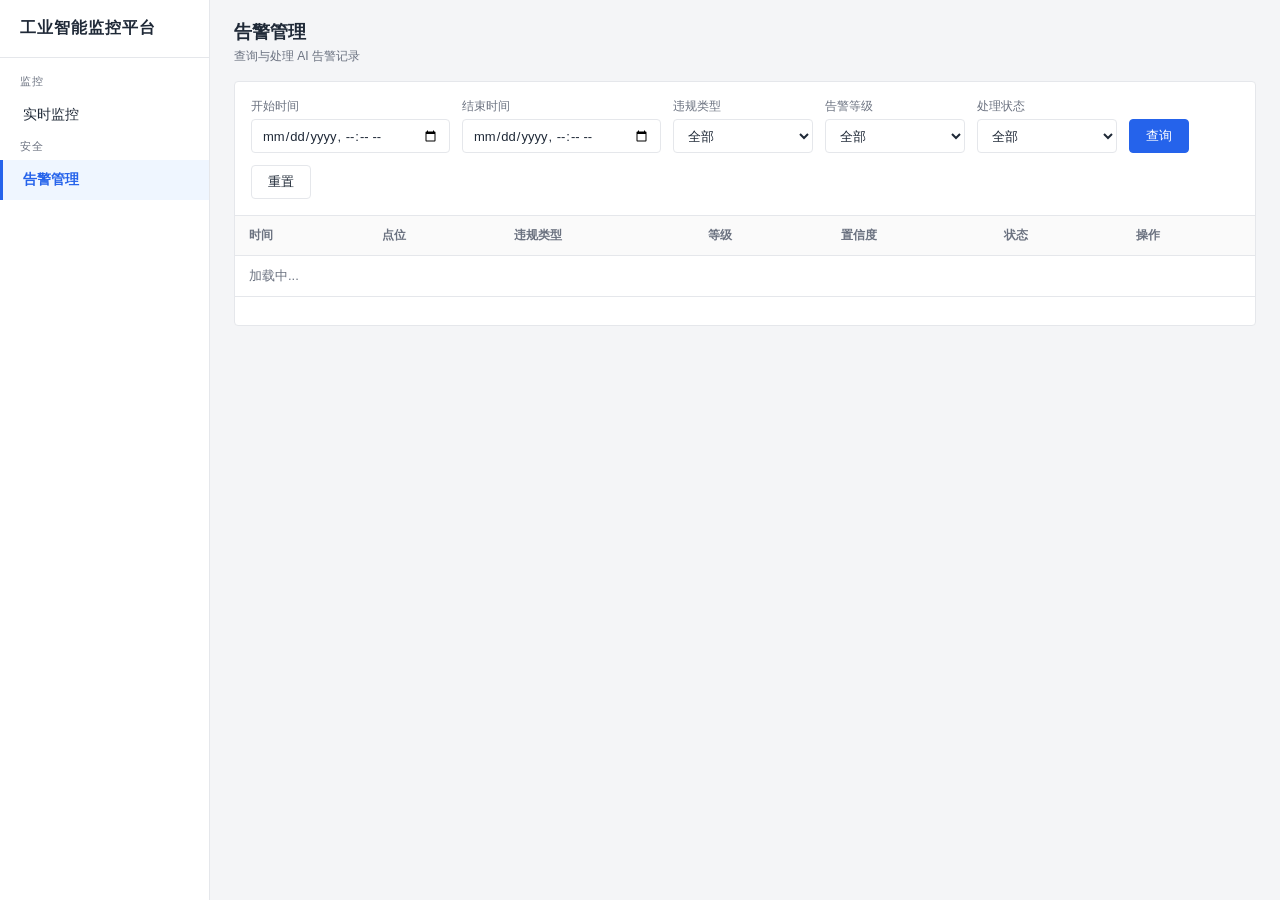
==== alarms.html @ d2040ad8 "feat(R3): 新增告警管理页，支持筛选、分页与处理/误报驳回" ====
<!DOCTYPE html>
<html lang="zh-CN">
<head>
  <meta charset="UTF-8">
  <meta name="viewport" content="width=device-width, initial-scale=1.0">
  <title>告警管理 - 多模态工业智能监控平台</title>
  <link rel="stylesheet" href="./css/admin.css">
</head>
<body>

<div class="admin-layout">

  <!-- 左侧导航 -->
  <aside class="admin-sidebar">
    <div class="admin-logo">工业智能监控平台</div>
    <nav class="admin-menu">
      <div class="menu-group">监控</div>
      <a href="./index.html">实时监控</a>
      <div class="menu-group">安全</div>
      <a href="./alarms.html" class="active">告警管理</a>
    </nav>
  </aside>

  <!-- 右侧内容 -->
  <main class="admin-main">
    <h1 class="admin-page-title">告警管理</h1>
    <p class="admin-page-sub">查询与处理 AI 告警记录</p>

    <div class="admin-card">
      <!-- 筛选栏 -->
      <div class="filter-bar">
        <div class="filter-item">
          <label>开始时间</label>
          <input type="datetime-local" id="startTime">
        </div>
        <div class="filter-item">
          <label>结束时间</label>
          <input type="datetime-local" id="endTime">
        </div>
        <div class="filter-item">
          <label>违规类型</label>
          <select id="violationType">
            <option value="">全部</option>
            <option>抽烟</option>
            <option>未戴安全帽</option>
            <option>打架斗殴</option>
            <option>火灾</option>
            <option>攀爬围墙</option>
          </select>
        </div>
        <div class="filter-item">
          <label>告警等级</label>
          <select id="level">
            <option value="">全部</option>
            <option value="1">一级</option>
            <option value="2">二级</option>
            <option value="3">三级</option>
          </select>
        </div>
        <div class="filter-item">
          <label>处理状态</label>
          <select id="status">
            <option value="">全部</option>
            <option>待处理</option>
            <option>已处理</option>
            <option>已驳回</option>
          </select>
        </div>
        <button class="btn btn-primary" id="btnSearch">查询</button>
        <button class="btn" id="btnReset">重置</button>
      </div>

      <!-- 列表 -->
      <div class="admin-table-wrap">
        <table class="admin-table">
          <thead>
            <tr>
              <th>时间</th>
              <th>点位</th>
              <th>违规类型</th>
              <th>等级</th>
              <th>置信度</th>
              <th>状态</th>
              <th>操作</th>
            </tr>
          </thead>
          <tbody id="tbody">
            <tr><td colspan="7" class="empty-state">加载中...</td></tr>
          </tbody>
        </table>
      </div>

      <!-- 分页 -->
      <div class="pagination" id="pagination"></div>
    </div>
  </main>
</div>

<!-- 处理弹窗 -->
<div class="modal-mask" id="modalMask">
  <div class="modal">
    <div class="modal-header" id="modalTitle">标记已处理</div>
    <div class="modal-body">
      <div class="modal-tip" id="modalTip">请填写整改备注</div>
      <textarea id="modalRemark" placeholder="请填写备注..."></textarea>
    </div>
    <div class="modal-footer">
      <button class="btn" id="btnCancel">取消</button>
      <button class="btn btn-primary" id="btnConfirm">确认</button>
    </div>
  </div>
</div>

<script src="./js/alarms.js"></script>
</body>
</html>
---- css/admin.css ----
/* ============================================
   工业后台统一样式 — 白底 / 浅灰背景 / 细边框
   供 alarms / devices / dashboard / reports / settings / logs 等页面共用
   ============================================ */

:root {
  --admin-bg: #f4f5f7;
  --admin-panel: #ffffff;
  --admin-border: #e5e7eb;
  --admin-text: #1f2937;
  --admin-text-dim: #6b7280;
  --admin-primary: #2563eb;
  --admin-primary-hover: #1d4ed8;
  --admin-sidebar-w: 210px;
  /* 告警等级三色 */
  --level-1: #d93025; /* 一级：红 */
  --level-2: #e8871e; /* 二级：橙 */
  --level-3: #e0b400; /* 三级：黄 */
  --status-pending: #b45309;
  --status-done: #15803d;
  --status-rejected: #6b7280;
}

* { box-sizing: border-box; margin: 0; padding: 0; }

html, body {
  height: 100%;
}

body {
  background: var(--admin-bg);
  color: var(--admin-text);
  font-family: "PingFang SC", "Microsoft YaHei", -apple-system, sans-serif;
  font-size: 14px;
}

a { text-decoration: none; color: inherit; }

/* ===== 布局：左侧导航 + 右侧内容 ===== */
.admin-layout {
  display: flex;
  min-height: 100vh;
}

/* ===== 左侧导航 ===== */
.admin-sidebar {
  width: var(--admin-sidebar-w);
  flex-shrink: 0;
  background: var(--admin-panel);
  border-right: 1px solid var(--admin-border);
  display: flex;
  flex-direction: column;
  position: sticky;
  top: 0;
  height: 100vh;
}

.admin-logo {
  padding: 18px 20px;
  font-size: 16px;
  font-weight: 700;
  border-bottom: 1px solid var(--admin-border);
  color: var(--admin-text);
  letter-spacing: 1px;
}

.admin-menu {
  padding: 12px 0;
  flex: 1;
}

.admin-menu .menu-group {
  padding: 4px 20px 6px;
  font-size: 11px;
  color: var(--admin-text-dim);
  letter-spacing: 1px;
}

.admin-menu a {
  display: block;
  padding: 11px 20px;
  font-size: 14px;
  color: var(--admin-text);
  border-left: 3px solid transparent;
  transition: all 0.15s;
}

.admin-menu a:hover {
  background: #f3f4f6;
  color: var(--admin-primary);
}

.admin-menu a.active {
  background: #eff6ff;
  color: var(--admin-primary);
  border-left-color: var(--admin-primary);
  font-weight: 600;
}

/* ===== 右侧内容区 ===== */
.admin-main {
  flex: 1;
  min-width: 0;
  padding: 20px 24px;
}

.admin-page-title {
  font-size: 18px;
  font-weight: 700;
  margin-bottom: 4px;
}

.admin-page-sub {
  font-size: 12px;
  color: var(--admin-text-dim);
  margin-bottom: 16px;
}

/* ===== 卡片 ===== */
.admin-card {
  background: var(--admin-panel);
  border: 1px solid var(--admin-border);
  border-radius: 4px;
}

/* ===== 筛选栏 ===== */
.filter-bar {
  display: flex;
  flex-wrap: wrap;
  align-items: flex-end;
  gap: 12px;
  padding: 16px;
  border-bottom: 1px solid var(--admin-border);
}

.filter-item {
  display: flex;
  flex-direction: column;
  gap: 4px;
}

.filter-item label {
  font-size: 12px;
  color: var(--admin-text-dim);
}

.filter-item input,
.filter-item select {
  height: 34px;
  padding: 0 10px;
  border: 1px solid var(--admin-border);
  border-radius: 4px;
  font-size: 13px;
  font-family: inherit;
  color: var(--admin-text);
  background: #fff;
  outline: none;
  min-width: 140px;
}

.filter-item input:focus,
.filter-item select:focus {
  border-color: var(--admin-primary);
}

.filter-item input[type="datetime-local"],
.filter-item input[type="date"] {
  min-width: 170px;
}

/* ===== 按钮 ===== */
.btn {
  height: 34px;
  padding: 0 16px;
  border: 1px solid var(--admin-border);
  border-radius: 4px;
  font-size: 13px;
  font-family: inherit;
  cursor: pointer;
  background: #fff;
  color: var(--admin-text);
  transition: all 0.15s;
  white-space: nowrap;
}

.btn:hover { border-color: var(--admin-primary); color: var(--admin-primary); }

.btn-primary {
  background: var(--admin-primary);
  border-color: var(--admin-primary);
  color: #fff;
}

.btn-primary:hover {
  background: var(--admin-primary-hover);
  border-color: var(--admin-primary-hover);
  color: #fff;
}

.btn-sm {
  height: 28px;
  padding: 0 10px;
  font-size: 12px;
}

/* ===== 表格 ===== */
.admin-table-wrap {
  overflow-x: auto;
}

.admin-table {
  width: 100%;
  border-collapse: collapse;
  font-size: 13px;
}

.admin-table th,
.admin-table td {
  padding: 11px 14px;
  text-align: left;
  border-bottom: 1px solid var(--admin-border);
  white-space: nowrap;
}

.admin-table th {
  background: #fafafa;
  color: var(--admin-text-dim);
  font-weight: 600;
  font-size: 12px;
}

.admin-table tbody tr:hover {
  background: #fafafa;
}

.admin-table td.dim {
  color: var(--admin-text-dim);
}

.admin-table .col-ops {
  display: flex;
  gap: 8px;
}

/* ===== 标签 ===== */
.tag {
  display: inline-block;
  padding: 2px 10px;
  border-radius: 3px;
  font-size: 12px;
  line-height: 20px;
  color: #fff;
}

.tag-level-1 { background: var(--level-1); }
.tag-level-2 { background: var(--level-2); }
.tag-level-3 { background: var(--level-3); }

.tag-status-pending {
  background: #fff7ed;
  color: var(--status-pending);
  border: 1px solid #fed7aa;
}

.tag-status-done {
  background: #f0fdf4;
  color: var(--status-done);
  border: 1px solid #bbf7d0;
}

.tag-status-rejected {
  background: #f3f4f6;
  color: var(--status-rejected);
  border: 1px solid #e5e7eb;
}

/* ===== 分页 ===== */
.pagination {
  display: flex;
  align-items: center;
  justify-content: flex-end;
  gap: 8px;
  padding: 14px 16px;
  font-size: 13px;
  color: var(--admin-text-dim);
}

.pagination .page-btn {
  min-width: 30px;
  height: 30px;
  padding: 0 8px;
  border: 1px solid var(--admin-border);
  border-radius: 4px;
  background: #fff;
  cursor: pointer;
  font-size: 13px;
  color: var(--admin-text);
}

.pagination .page-btn:hover { border-color: var(--admin-primary); color: var(--admin-primary); }
.pagination .page-btn:disabled { cursor: not-allowed; color: #c0c4cc; }
.pagination .page-btn.current {
  background: var(--admin-primary);
  border-color: var(--admin-primary);
  color: #fff;
}

/* ===== 弹窗 ===== */
.modal-mask {
  position: fixed;
  inset: 0;
  background: rgba(0, 0, 0, 0.35);
  display: none;
  align-items: center;
  justify-content: center;
  z-index: 200;
}

.modal-mask.show { display: flex; }

.modal {
  width: 420px;
  max-width: 92vw;
  background: #fff;
  border-radius: 6px;
  overflow: hidden;
}

.modal-header {
  padding: 16px 18px;
  font-size: 15px;
  font-weight: 700;
  border-bottom: 1px solid var(--admin-border);
}

.modal-body {
  padding: 18px;
}

.modal-body textarea {
  width: 100%;
  min-height: 90px;
  padding: 10px;
  border: 1px solid var(--admin-border);
  border-radius: 4px;
  font-size: 13px;
  font-family: inherit;
  resize: vertical;
  outline: none;
}

.modal-body textarea:focus { border-color: var(--admin-primary); }

.modal-body .modal-tip {
  font-size: 12px;
  color: var(--admin-text-dim);
  margin-bottom: 8px;
}

.modal-footer {
  padding: 12px 18px;
  display: flex;
  justify-content: flex-end;
  gap: 10px;
  border-top: 1px solid var(--admin-border);
}

/* ===== 空状态 ===== */
.empty-state {
  padding: 48px 0;
  text-align: center;
  color: var(--admin-text-dim);
  font-size: 13px;
}

/* ===== 响应式 ===== */
@media (max-width: 860px) {
  .admin-layout { flex-direction: column; }
  .admin-sidebar {
    width: 100%;
    height: auto;
    position: static;
    flex-direction: row;
    align-items: center;
    border-right: none;
    border-bottom: 1px solid var(--admin-border);
  }
  .admin-logo { border-bottom: none; padding: 12px 16px; }
  .admin-menu { display: flex; flex-wrap: wrap; padding: 0; }
  .admin-menu .menu-group { display: none; }
  .admin-menu a { padding: 10px 14px; border-left: none; border-bottom: 2px solid transparent; }
  .admin-menu a.active { border-left: none; border-bottom-color: var(--admin-primary); }
  .admin-main { padding: 14px; }
  .filter-item { width: 100%; }
  .filter-item input, .filter-item select { width: 100%; }
}
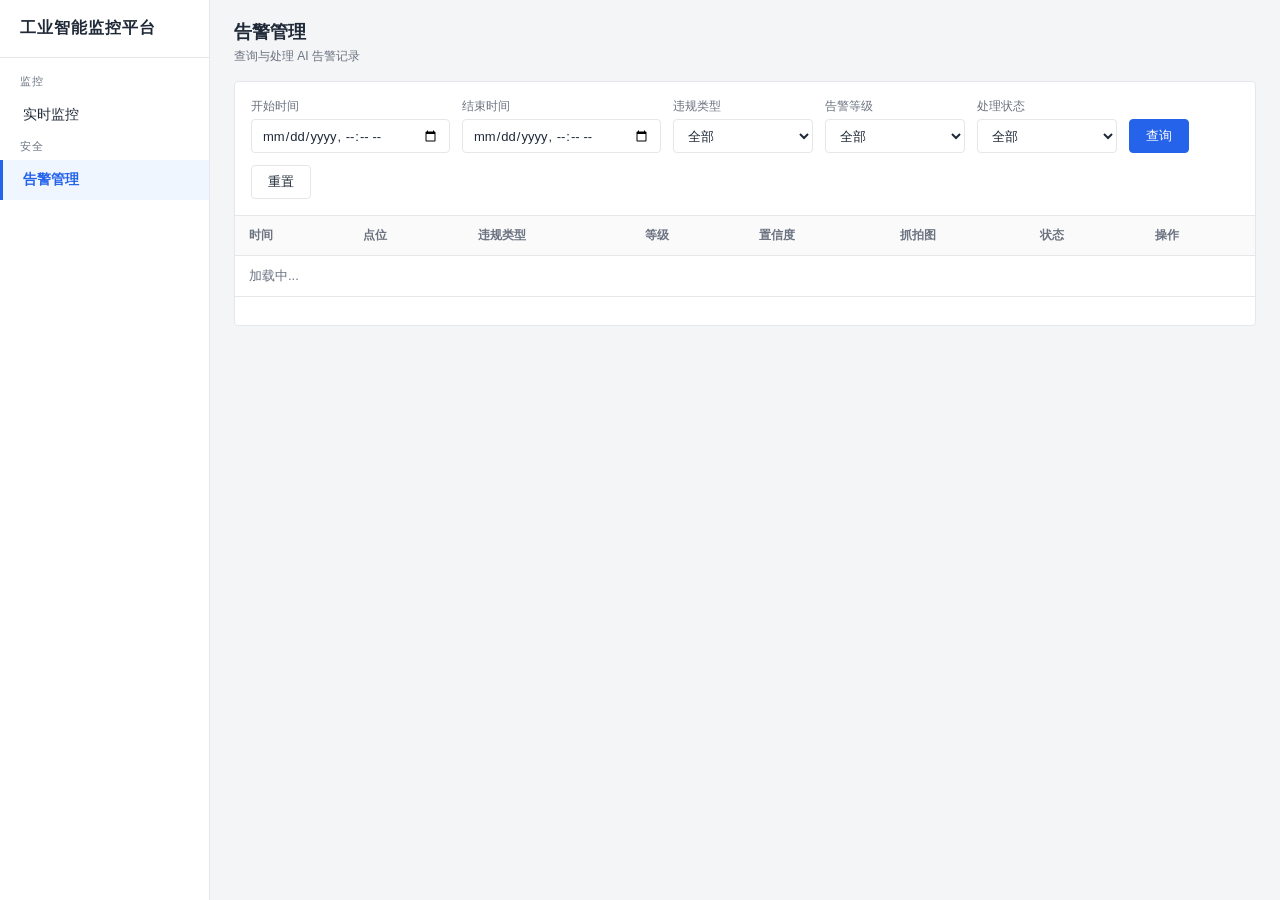
==== commit 1b85617f: "feat(R4): 违规自动抓拍存证，新增取证检索与下载接口 - /ws/qwen 检出违规时把当前帧落盘到 evidence/YYYYMMDD/时间戳_违规类型.jpg - 新增 evidences" ====
--- a/alarms.html
+++ b/alarms.html
@@ -80,12 +80,13 @@
               <th>违规类型</th>
               <th>等级</th>
               <th>置信度</th>
+              <th>抓拍图</th>
               <th>状态</th>
               <th>操作</th>
             </tr>
           </thead>
           <tbody id="tbody">
-            <tr><td colspan="7" class="empty-state">加载中...</td></tr>
+            <tr><td colspan="8" class="empty-state">加载中...</td></tr>
           </tbody>
         </table>
       </div>
@@ -111,6 +112,19 @@
   </div>
 </div>
 
+<!-- 抓拍图预览弹窗 -->
+<div class="modal-mask" id="imageMask">
+  <div class="modal" style="width:640px;">
+    <div class="modal-header">抓拍图预览</div>
+    <div class="modal-body" style="text-align:center;">
+      <img id="previewImg" style="max-width:100%;max-height:62vh;">
+    </div>
+    <div class="modal-footer">
+      <button class="btn" id="btnCloseImage">关闭</button>
+    </div>
+  </div>
+</div>
+
 <script src="./js/alarms.js"></script>
 </body>
 </html>
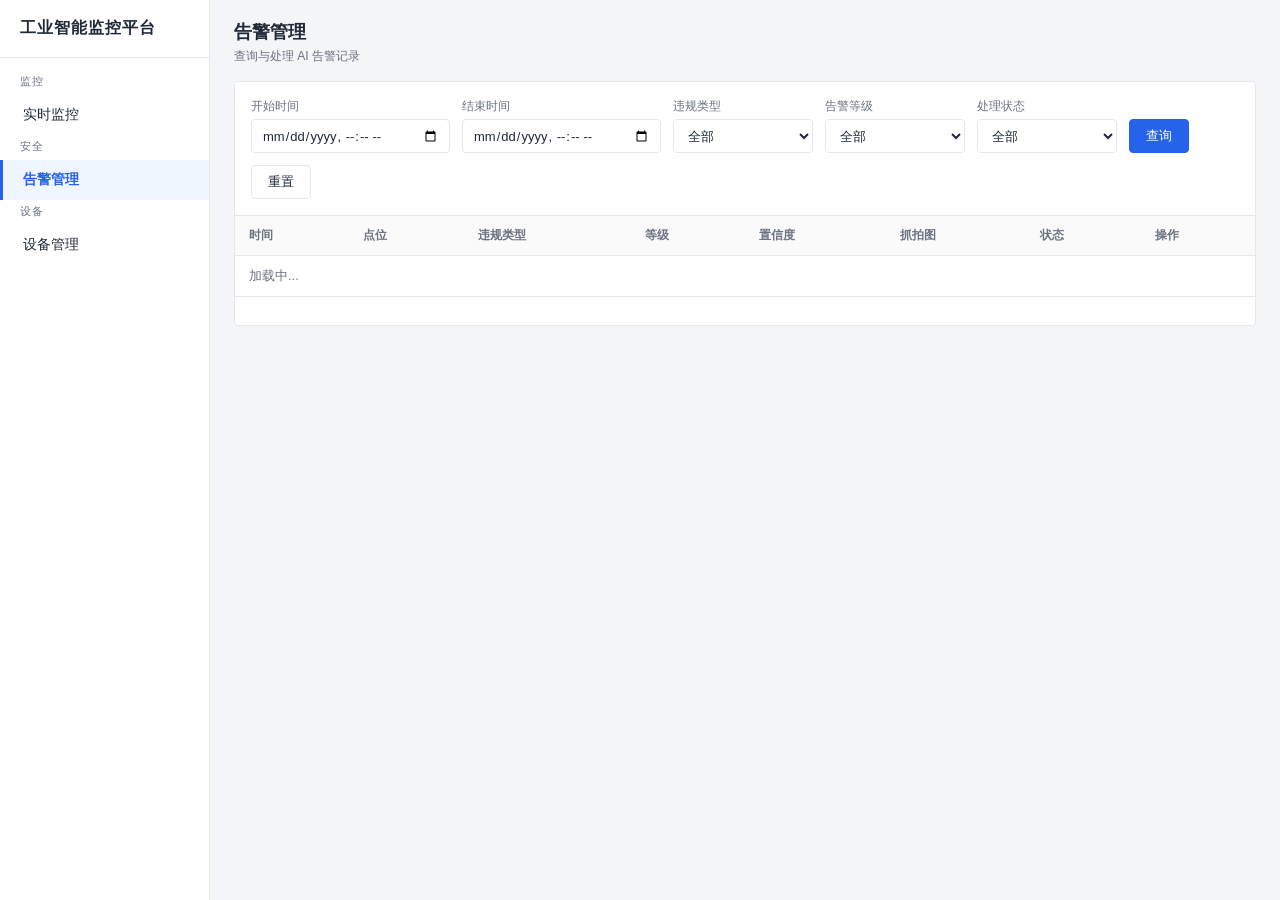
==== commit 9136ee98: "feat(R6): 新增设备管理页与接口，支持分组管理和在线状态模拟" ====
--- a/alarms.html
+++ b/alarms.html
@@ -18,6 +18,8 @@
       <a href="./index.html">实时监控</a>
       <div class="menu-group">安全</div>
       <a href="./alarms.html" class="active">告警管理</a>
+      <div class="menu-group">设备</div>
+      <a href="./devices.html">设备管理</a>
     </nav>
   </aside>
 
--- a/css/admin.css
+++ b/css/admin.css
@@ -372,6 +372,170 @@
   color: var(--admin-text-dim);
   font-size: 13px;
 }
+
+/* ===== 设备管理页（R6）：左分组树 + 右设备列表 ===== */
+.device-layout {
+  display: flex;
+  gap: 16px;
+  align-items: flex-start;
+}
+
+.device-tree-card {
+  width: 230px;
+  flex-shrink: 0;
+}
+
+.tree-header {
+  padding: 12px 16px;
+  font-size: 12px;
+  font-weight: 600;
+  letter-spacing: 1px;
+  color: var(--admin-text-dim);
+  border-bottom: 1px solid var(--admin-border);
+}
+
+.tree-list {
+  list-style: none;
+  padding: 6px 0;
+}
+
+.tree-item {
+  display: flex;
+  align-items: center;
+  justify-content: space-between;
+  padding: 9px 16px;
+  font-size: 13px;
+  cursor: pointer;
+  border-left: 3px solid transparent;
+  color: var(--admin-text);
+}
+
+.tree-item:hover { background: #f3f4f6; }
+
+.tree-item.active {
+  background: #eff6ff;
+  color: var(--admin-primary);
+  border-left-color: var(--admin-primary);
+  font-weight: 600;
+}
+
+.tree-count {
+  font-size: 12px;
+  color: var(--admin-text-dim);
+}
+
+.tree-item.active .tree-count { color: var(--admin-primary); }
+
+.hb-box {
+  padding: 12px 16px;
+  border-top: 1px solid var(--admin-border);
+}
+
+.hb-switch {
+  display: flex;
+  align-items: center;
+  gap: 8px;
+  font-size: 13px;
+  cursor: pointer;
+}
+
+.hb-tip {
+  margin-top: 6px;
+  font-size: 11px;
+  line-height: 17px;
+  color: var(--admin-text-dim);
+}
+
+.device-list-card {
+  flex: 1;
+  min-width: 0;
+}
+
+/* 在线状态圆点 */
+.status-online,
+.status-offline {
+  display: inline-flex;
+  align-items: center;
+  gap: 6px;
+  font-size: 13px;
+}
+
+.status-online { color: var(--status-done); }
+.status-offline { color: var(--level-1); }
+
+.dot {
+  width: 8px;
+  height: 8px;
+  border-radius: 50%;
+  display: inline-block;
+  flex-shrink: 0;
+}
+
+.dot-online { background: #22c55e; }
+.dot-offline { background: var(--level-1); }
+
+/* AI 开关标签 */
+.tag-ai-on {
+  background: #eff6ff;
+  color: var(--admin-primary);
+  border: 1px solid #bfdbfe;
+}
+
+.tag-ai-off {
+  background: #f3f4f6;
+  color: var(--admin-text-dim);
+  border: 1px solid var(--admin-border);
+}
+
+.btn-danger {
+  color: var(--level-1);
+  border-color: #f3c2bf;
+}
+
+.btn-danger:hover {
+  background: #fef2f2;
+  border-color: var(--level-1);
+  color: var(--level-1);
+}
+
+/* 表单网格（弹窗内） */
+.form-grid {
+  display: grid;
+  grid-template-columns: 1fr 1fr;
+  gap: 12px 14px;
+}
+
+.form-item {
+  display: flex;
+  flex-direction: column;
+  gap: 4px;
+}
+
+.form-item label {
+  font-size: 12px;
+  color: var(--admin-text-dim);
+}
+
+.form-item label em {
+  color: var(--level-1);
+  font-style: normal;
+}
+
+.form-item input,
+.form-item select {
+  height: 34px;
+  padding: 0 10px;
+  border: 1px solid var(--admin-border);
+  border-radius: 4px;
+  font-size: 13px;
+  font-family: inherit;
+  color: var(--admin-text);
+  background: #fff;
+  outline: none;
+}
+
+.form-item input:focus,
+.form-item select:focus { border-color: var(--admin-primary); }
 
 /* ===== 响应式 ===== */
 @media (max-width: 860px) {
@@ -393,4 +557,7 @@
   .admin-main { padding: 14px; }
   .filter-item { width: 100%; }
   .filter-item input, .filter-item select { width: 100%; }
-}
+  .device-layout { flex-direction: column; }
+  .device-tree-card { width: 100%; }
+  .form-grid { grid-template-columns: 1fr; }
+}
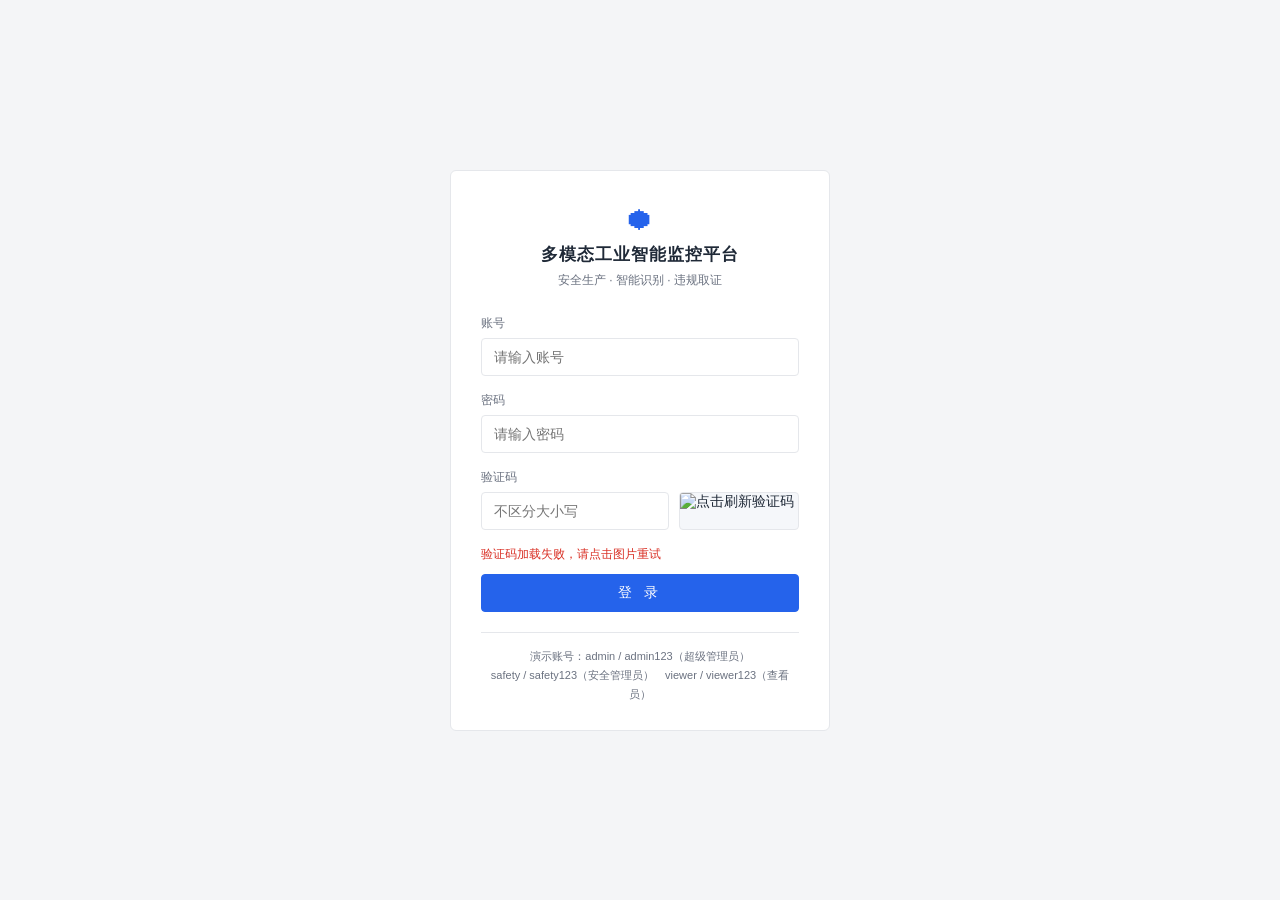
==== commit 0a070d56: "feat(R8): 新增登录鉴权与三级角色权限控制" ====
--- a/alarms.html
+++ b/alarms.html
@@ -5,6 +5,7 @@
   <meta name="viewport" content="width=device-width, initial-scale=1.0">
   <title>告警管理 - 多模态工业智能监控平台</title>
   <link rel="stylesheet" href="./css/admin.css">
+  <script src="./js/auth.js"></script>
 </head>
 <body>
 
@@ -19,8 +20,13 @@
       <div class="menu-group">安全</div>
       <a href="./alarms.html" class="active">告警管理</a>
       <div class="menu-group">设备</div>
-      <a href="./devices.html">设备管理</a>
+      <a href="./devices.html" data-perm="device">设备管理</a>
     </nav>
+    <div class="admin-user">
+      <span class="admin-user-name" data-user-name>—</span>
+      <span data-user-role></span>
+      <a href="javascript:void(0)" data-logout>退出登录</a>
+    </div>
   </aside>
 
   <!-- 右侧内容 -->
--- a/css/admin.css
+++ b/css/admin.css
@@ -536,6 +536,136 @@
 
 .form-item input:focus,
 .form-item select:focus { border-color: var(--admin-primary); }
+
+/* ===== 登录页（R8） ===== */
+.login-body {
+  display: flex;
+  align-items: center;
+  justify-content: center;
+  min-height: 100vh;
+  background: var(--admin-bg);
+}
+
+.login-card {
+  width: 380px;
+  max-width: 92vw;
+  background: var(--admin-panel);
+  border: 1px solid var(--admin-border);
+  border-radius: 6px;
+  padding: 32px 30px 26px;
+}
+
+.login-brand {
+  text-align: center;
+  margin-bottom: 26px;
+}
+
+.login-logo {
+  display: block;
+  font-size: 30px;
+  line-height: 1;
+  color: var(--admin-primary);
+  margin-bottom: 10px;
+}
+
+.login-brand h1 {
+  font-size: 17px;
+  font-weight: 700;
+  letter-spacing: 1px;
+}
+
+.login-brand p {
+  margin-top: 6px;
+  font-size: 12px;
+  color: var(--admin-text-dim);
+}
+
+.login-field { margin-bottom: 16px; }
+
+.login-field label {
+  display: block;
+  font-size: 12px;
+  color: var(--admin-text-dim);
+  margin-bottom: 6px;
+}
+
+.login-field input {
+  width: 100%;
+  height: 38px;
+  padding: 0 12px;
+  border: 1px solid var(--admin-border);
+  border-radius: 4px;
+  font-size: 14px;
+  font-family: inherit;
+  color: var(--admin-text);
+  background: #fff;
+  outline: none;
+}
+
+.login-field input:focus { border-color: var(--admin-primary); }
+
+.captcha-row { display: flex; gap: 10px; }
+.captcha-row input { flex: 1; min-width: 0; }
+
+.captcha-row img {
+  width: 120px;
+  height: 38px;
+  flex-shrink: 0;
+  border: 1px solid var(--admin-border);
+  border-radius: 4px;
+  cursor: pointer;
+  background: #f5f7fa;
+}
+
+.login-err {
+  min-height: 18px;
+  font-size: 12px;
+  color: var(--level-1);
+  margin-bottom: 10px;
+}
+
+.login-btn {
+  width: 100%;
+  height: 38px;
+  font-size: 14px;
+  letter-spacing: 4px;
+}
+
+.login-btn:disabled { opacity: 0.6; cursor: not-allowed; }
+
+.login-tip {
+  margin-top: 20px;
+  padding-top: 14px;
+  border-top: 1px solid var(--admin-border);
+  font-size: 11px;
+  line-height: 19px;
+  color: var(--admin-text-dim);
+  text-align: center;
+}
+
+/* ===== 侧边栏用户区（R8） ===== */
+.admin-user {
+  display: flex;
+  flex-direction: column;
+  gap: 3px;
+  padding: 12px 20px;
+  border-top: 1px solid var(--admin-border);
+  font-size: 12px;
+  color: var(--admin-text-dim);
+}
+
+.admin-user-name {
+  font-size: 13px;
+  font-weight: 600;
+  color: var(--admin-text);
+}
+
+.admin-user a {
+  margin-top: 4px;
+  color: var(--admin-primary);
+}
+
+.admin-user a:hover { text-decoration: underline; }
 
 /* ===== 响应式 ===== */
 @media (max-width: 860px) {
@@ -560,4 +690,5 @@
   .device-layout { flex-direction: column; }
   .device-tree-card { width: 100%; }
   .form-grid { grid-template-columns: 1fr; }
-}
+  .admin-user { border-top: none; padding: 10px 14px; }
+}
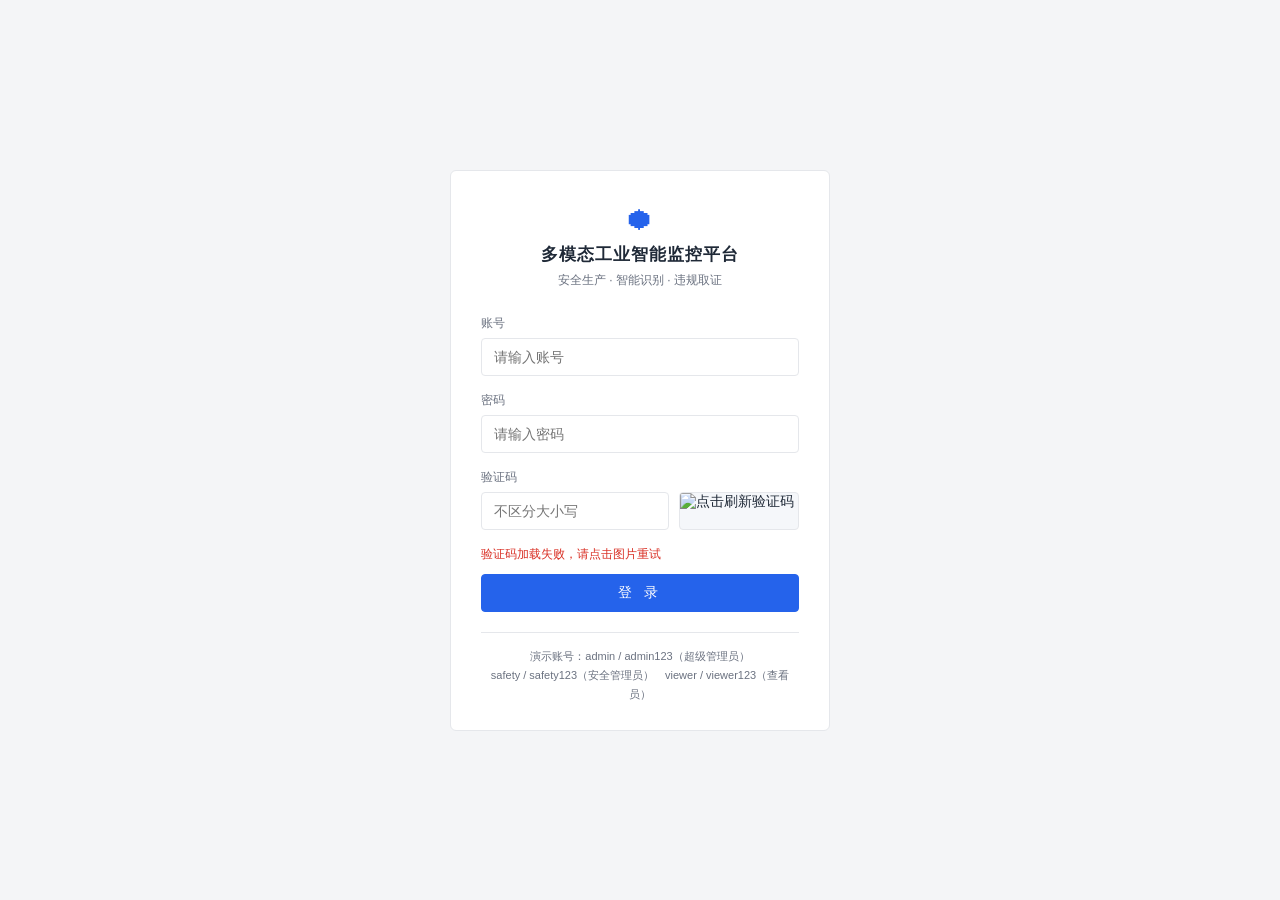
==== commit 261c132b: "feat(R7): 新增数据总览页与统计报表页，支持图表展示和 CSV 导出" ====
--- a/alarms.html
+++ b/alarms.html
@@ -19,8 +19,13 @@
       <a href="./index.html">实时监控</a>
       <div class="menu-group">安全</div>
       <a href="./alarms.html" class="active">告警管理</a>
+      <div class="menu-group">报表</div>
+      <a href="./dashboard.html">数据总览</a>
+      <a href="./reports.html" data-perm="report">统计报表</a>
       <div class="menu-group">设备</div>
       <a href="./devices.html" data-perm="device">设备管理</a>
+      <div class="menu-group">系统</div>
+      <a href="./settings.html" data-perm="settings">系统配置</a>
     </nav>
     <div class="admin-user">
       <span class="admin-user-name" data-user-name>—</span>
--- a/css/admin.css
+++ b/css/admin.css
@@ -666,6 +666,232 @@
 }
 
 .admin-user a:hover { text-decoration: underline; }
+
+/* ===== 系统配置页（R9） ===== */
+/* 整页内容居中为定宽列，避免宽屏下贴左、开关离标签过远 */
+.settings-page {
+  max-width: 780px;
+  margin: 0 auto;
+}
+
+.settings-stack {
+  display: flex;
+  flex-direction: column;
+  gap: 16px;
+}
+
+.settings-card-head {
+  padding: 14px 18px;
+  border-bottom: 1px solid var(--admin-border);
+  font-size: 14px;
+  font-weight: 600;
+}
+
+.settings-card-head span {
+  display: block;
+  margin-top: 3px;
+  font-size: 12px;
+  font-weight: 400;
+  color: var(--admin-text-dim);
+}
+
+.setting-item {
+  display: flex;
+  align-items: center;
+  justify-content: space-between;
+  gap: 16px;
+  padding: 14px 18px;
+  border-bottom: 1px solid var(--admin-border);
+}
+
+.setting-item:last-of-type { border-bottom: none; }
+
+.setting-text { min-width: 0; }
+
+.setting-name { font-size: 13px; color: var(--admin-text); }
+
+.setting-desc {
+  margin-top: 3px;
+  font-size: 12px;
+  color: var(--admin-text-dim);
+}
+
+/* 开关：原生 checkbox 隐藏，用 .slider 绘制 */
+.switch {
+  position: relative;
+  display: inline-block;
+  width: 44px;
+  height: 24px;
+  flex-shrink: 0;
+}
+
+.switch input { opacity: 0; width: 0; height: 0; }
+
+.switch .slider {
+  position: absolute;
+  inset: 0;
+  background: #d1d5db;
+  border-radius: 12px;
+  transition: background 0.15s;
+  cursor: pointer;
+}
+
+.switch .slider::before {
+  content: '';
+  position: absolute;
+  width: 18px;
+  height: 18px;
+  left: 3px;
+  top: 3px;
+  background: #fff;
+  border-radius: 50%;
+  transition: transform 0.15s;
+}
+
+.switch input:checked + .slider { background: var(--admin-primary); }
+.switch input:checked + .slider::before { transform: translateX(20px); }
+.switch input:disabled + .slider { opacity: 0.5; cursor: not-allowed; }
+
+/* 置信度滑块 */
+.conf-range-row {
+  display: flex;
+  align-items: center;
+  gap: 14px;
+  flex: 0 0 300px;
+}
+
+.conf-range-row input[type="range"] {
+  flex: 1;
+  accent-color: var(--admin-primary);
+}
+
+.conf-range-val {
+  width: 40px;
+  text-align: right;
+  font-size: 13px;
+  font-weight: 600;
+  color: var(--admin-primary);
+}
+
+.setting-item input[type="number"] {
+  height: 34px;
+  width: 96px;
+  padding: 0 10px;
+  border: 1px solid var(--admin-border);
+  border-radius: 4px;
+  font-size: 13px;
+  font-family: inherit;
+  color: var(--admin-text);
+  outline: none;
+}
+
+.setting-item input[type="number"]:focus { border-color: var(--admin-primary); }
+
+/* 保存栏 */
+.settings-foot {
+  display: flex;
+  align-items: center;
+  gap: 12px;
+  padding: 16px 18px;
+}
+
+.settings-tip { font-size: 12px; color: var(--admin-text-dim); }
+
+.settings-msg { font-size: 13px; color: var(--status-done); }
+
+.settings-msg.err { color: var(--level-1); }
+
+/* ===== 数据总览页（R7） ===== */
+.stat-grid {
+  display: grid;
+  grid-template-columns: repeat(4, 1fr);
+  gap: 14px;
+  margin-bottom: 16px;
+}
+
+.stat-card {
+  background: var(--admin-panel);
+  border: 1px solid var(--admin-border);
+  border-radius: 4px;
+  padding: 15px 18px;
+}
+
+.stat-label { font-size: 12px; color: var(--admin-text-dim); }
+
+.stat-value {
+  margin-top: 8px;
+  font-size: 26px;
+  font-weight: 700;
+  line-height: 1.1;
+}
+
+.stat-value .unit {
+  margin-left: 3px;
+  font-size: 13px;
+  font-weight: 400;
+  color: var(--admin-text-dim);
+}
+
+.stat-value.danger { color: var(--level-1); }
+
+.stat-sub { margin-top: 6px; font-size: 12px; color: var(--admin-text-dim); }
+
+/* 图表区：饼图/折线/柱状 */
+.chart-grid {
+  display: grid;
+  grid-template-columns: 1fr 1fr;
+  gap: 16px;
+  margin-bottom: 16px;
+}
+
+.chart-card {
+  background: var(--admin-panel);
+  border: 1px solid var(--admin-border);
+  border-radius: 4px;
+}
+
+.chart-card.full { grid-column: 1 / -1; }
+
+.chart-head {
+  padding: 12px 16px;
+  font-size: 13px;
+  font-weight: 600;
+  border-bottom: 1px solid var(--admin-border);
+}
+
+.chart-head span {
+  margin-left: 8px;
+  font-size: 11px;
+  font-weight: 400;
+  color: var(--admin-text-dim);
+}
+
+.chart-box { height: 300px; padding: 6px; }
+
+/* ===== 台账报表页（R7） ===== */
+.tabs { display: flex; gap: 8px; }
+
+.tab {
+  height: 34px;
+  padding: 0 16px;
+  border: 1px solid var(--admin-border);
+  border-radius: 4px;
+  background: #fff;
+  font-size: 13px;
+  font-family: inherit;
+  color: var(--admin-text);
+  cursor: pointer;
+}
+
+.tab:hover { border-color: var(--admin-primary); color: var(--admin-primary); }
+
+.tab.active {
+  background: var(--admin-primary);
+  border-color: var(--admin-primary);
+  color: #fff;
+}
+
+.range-tip { font-size: 12px; color: var(--admin-text-dim); }
 
 /* ===== 响应式 ===== */
 @media (max-width: 860px) {
@@ -691,4 +917,8 @@
   .device-tree-card { width: 100%; }
   .form-grid { grid-template-columns: 1fr; }
   .admin-user { border-top: none; padding: 10px 14px; }
-}
+  .setting-item { flex-direction: column; align-items: flex-start; }
+  .conf-range-row { flex: 1; width: 100%; }
+  .stat-grid { grid-template-columns: 1fr 1fr; }
+  .chart-grid { grid-template-columns: 1fr; }
+}
